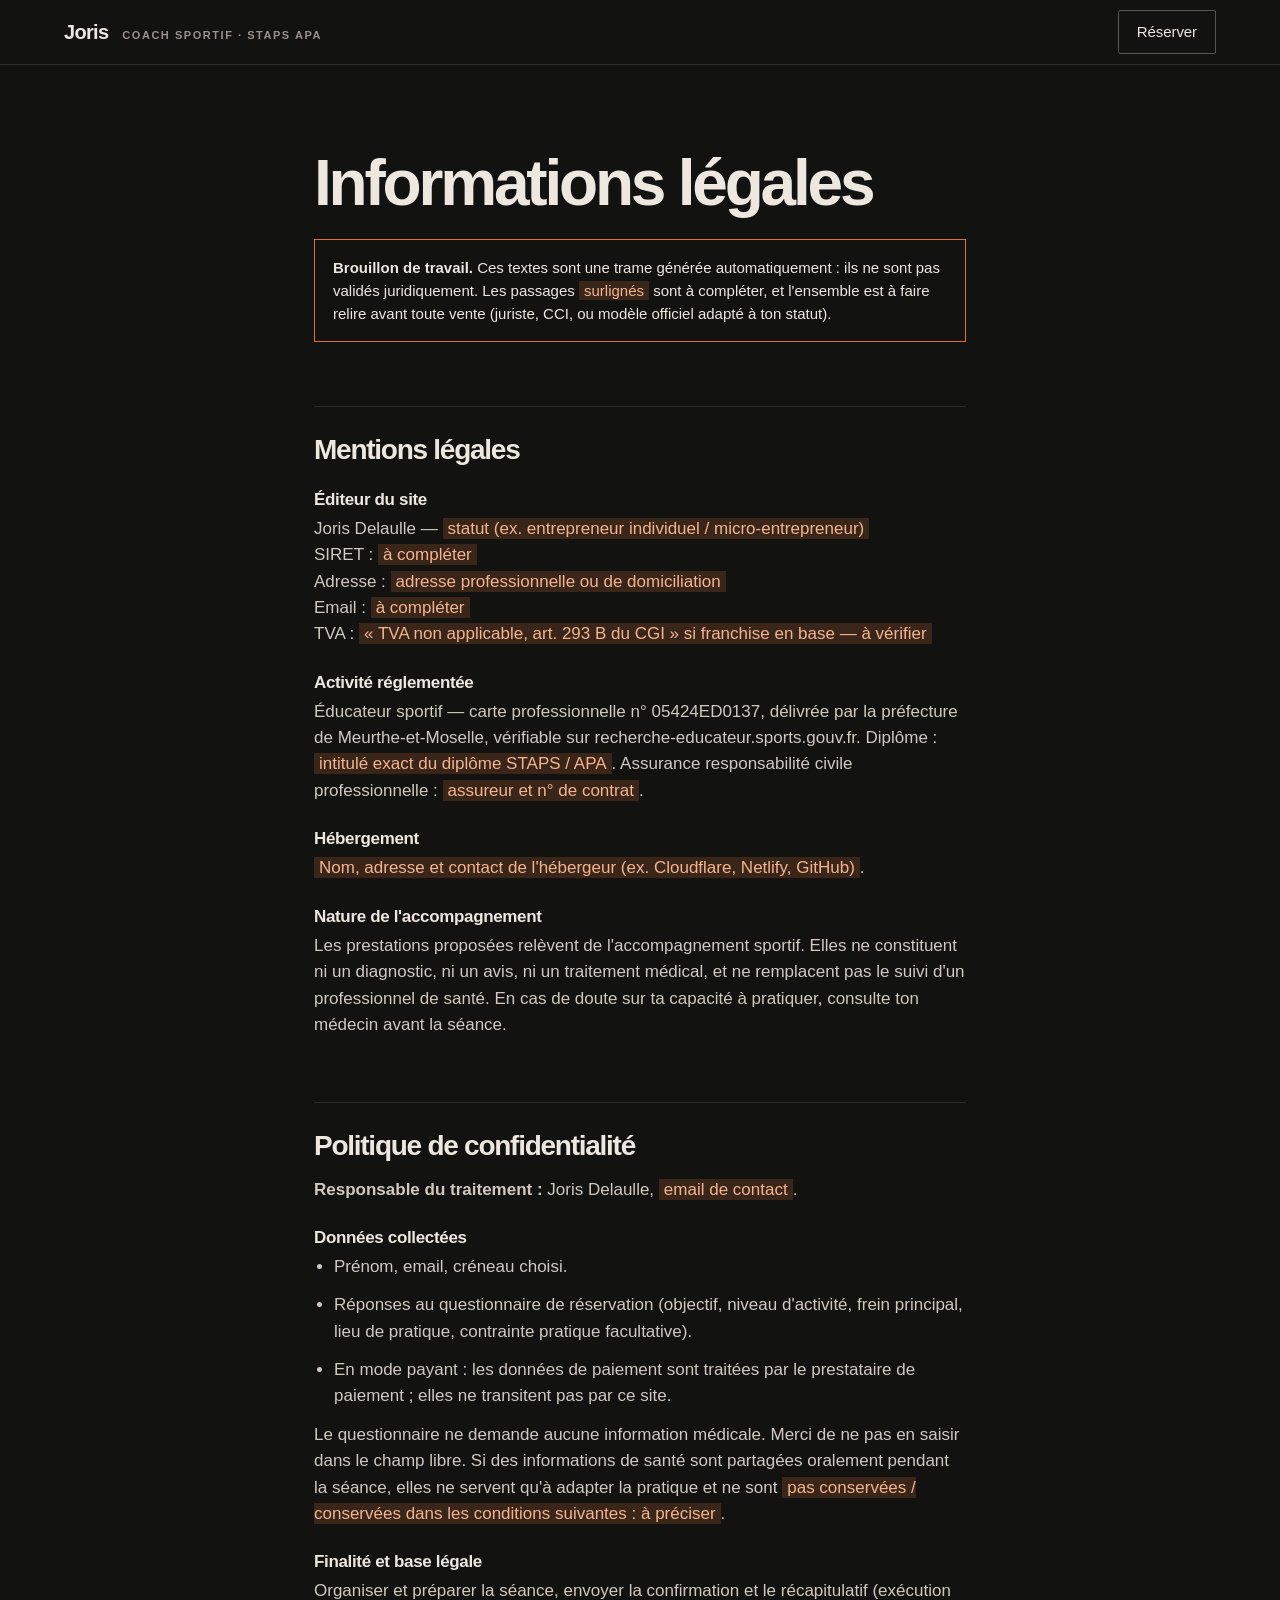
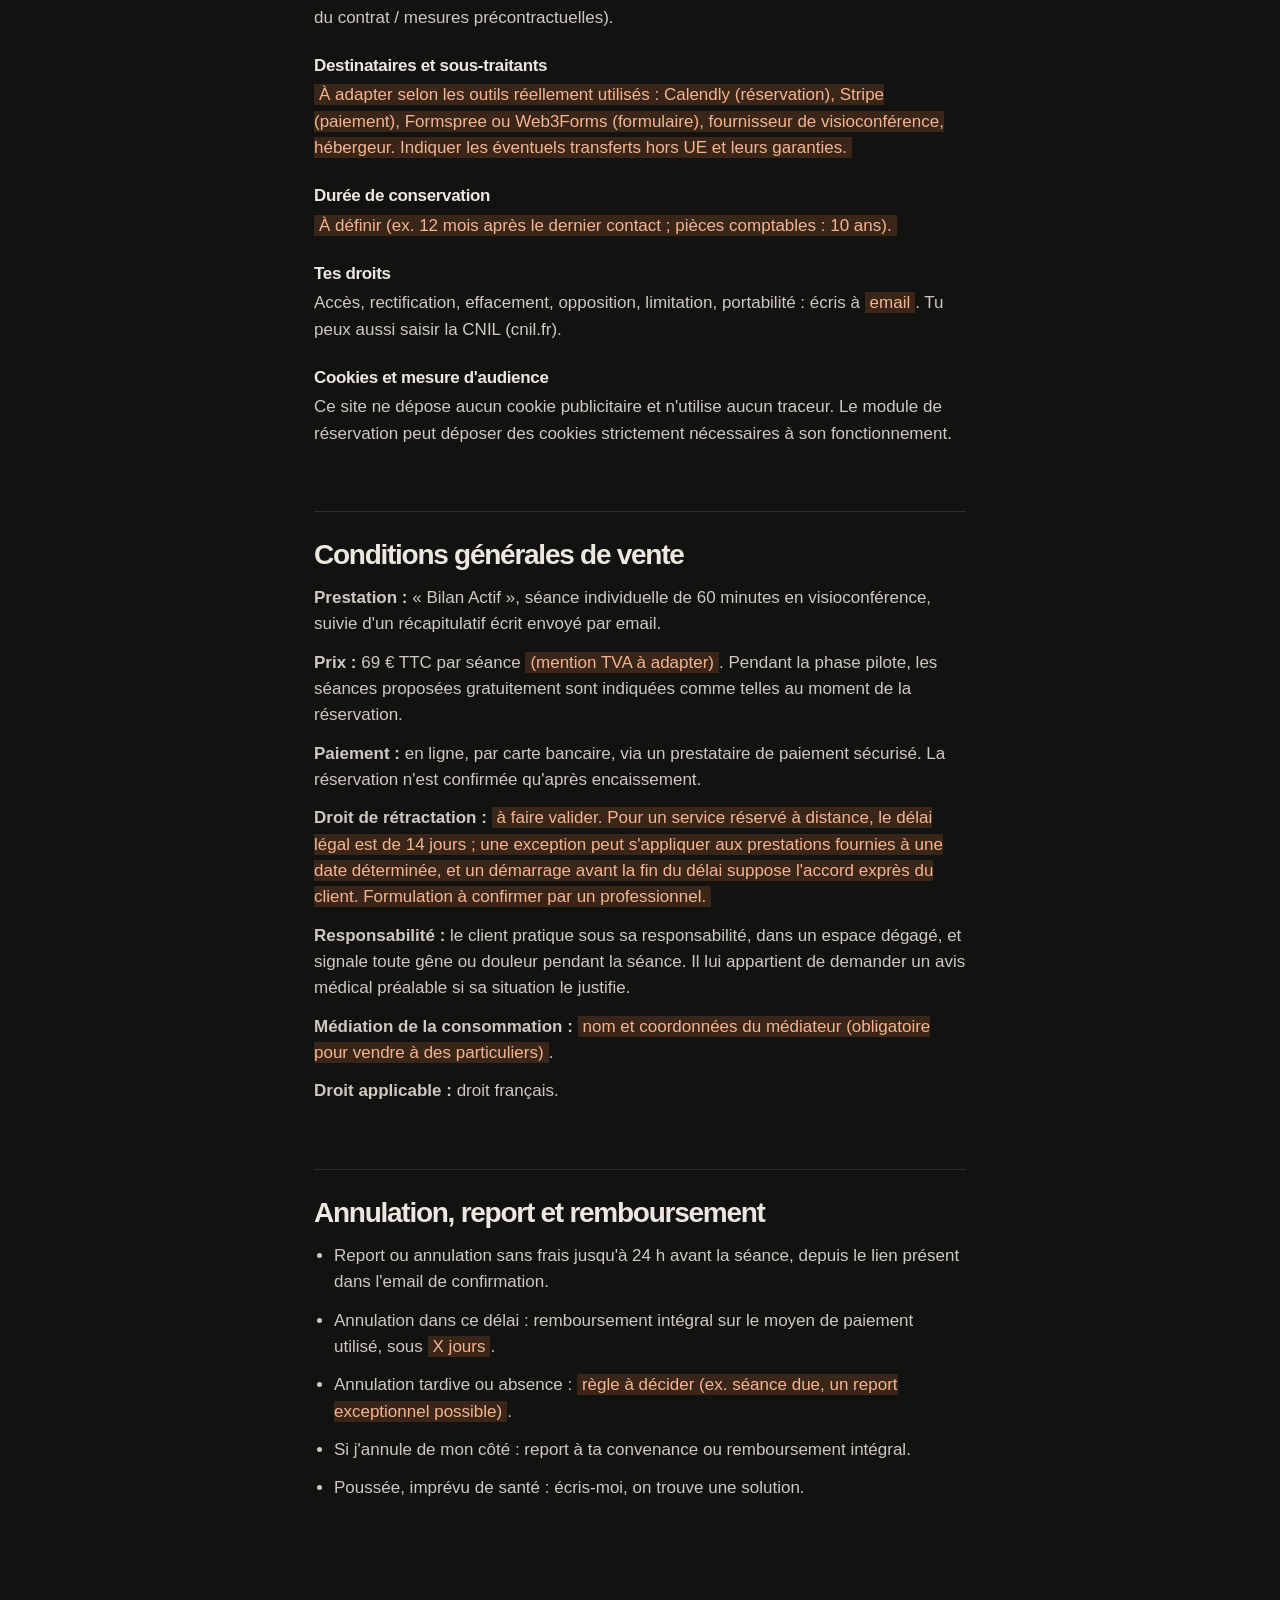
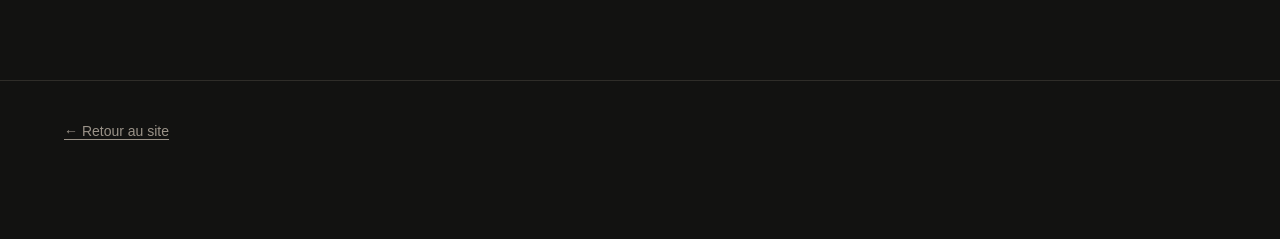
==== informations-legales.html @ 5e3b5b62 "Add files via upload" ====
<!doctype html>
<html lang="fr">
<head>
<meta charset="utf-8">
<meta name="viewport" content="width=device-width, initial-scale=1">
<title>Informations légales — Bilan Actif</title>
<meta name="robots" content="noindex">
<meta name="theme-color" content="#121211">
<link rel="icon" href="favicon.svg" type="image/svg+xml">
<link rel="stylesheet" href="styles.css">
<script src="config.js"></script>
</head>
<body>
<header class="top is-stuck">
  <div class="wrap top__in">
    <a class="brand" href="index.html"><span class="brand__name">Joris</span><span class="brand__role mono">Coach sportif · STAPS APA</span></a>
    <a class="btn btn--ghost btn--sm" href="index.html#reserver">Réserver</a>
  </div>
</header>

<main class="wrap legal">
  <h1>Informations légales</h1>
  <p class="draft"><strong>Brouillon de travail.</strong> Ces textes sont une trame générée automatiquement : ils ne sont pas validés juridiquement. Les passages <mark>surlignés</mark> sont à compléter, et l'ensemble est à faire relire avant toute vente (juriste, CCI, ou modèle officiel adapté à ton statut).</p>

  <h2 id="mentions">Mentions légales</h2>
  <h3>Éditeur du site</h3>
  <p>Joris Delaulle — <mark>statut (ex. entrepreneur individuel / micro-entrepreneur)</mark><br>
  SIRET : <mark>à compléter</mark><br>
  Adresse : <mark>adresse professionnelle ou de domiciliation</mark><br>
  Email : <mark>à compléter</mark><br>
  TVA : <mark>« TVA non applicable, art. 293 B du CGI » si franchise en base — à vérifier</mark></p>
  <h3>Activité réglementée</h3>
  <p>Éducateur sportif — carte professionnelle n° 05424ED0137, délivrée par la préfecture de Meurthe-et-Moselle, vérifiable sur recherche-educateur.sports.gouv.fr. Diplôme : <mark>intitulé exact du diplôme STAPS / APA</mark>. Assurance responsabilité civile professionnelle : <mark>assureur et n° de contrat</mark>.</p>
  <h3>Hébergement</h3>
  <p><mark>Nom, adresse et contact de l'hébergeur (ex. Cloudflare, Netlify, GitHub)</mark>.</p>
  <h3>Nature de l'accompagnement</h3>
  <p>Les prestations proposées relèvent de l'accompagnement sportif. Elles ne constituent ni un diagnostic, ni un avis, ni un traitement médical, et ne remplacent pas le suivi d'un professionnel de santé. En cas de doute sur ta capacité à pratiquer, consulte ton médecin avant la séance.</p>

  <h2 id="confidentialite">Politique de confidentialité</h2>
  <p><strong>Responsable du traitement :</strong> Joris Delaulle, <mark>email de contact</mark>.</p>
  <h3>Données collectées</h3>
  <ul>
    <li>Prénom, email, créneau choisi.</li>
    <li>Réponses au questionnaire de réservation (objectif, niveau d'activité, frein principal, lieu de pratique, contrainte pratique facultative).</li>
    <li>En mode payant : les données de paiement sont traitées par le prestataire de paiement ; elles ne transitent pas par ce site.</li>
  </ul>
  <p>Le questionnaire ne demande aucune information médicale. Merci de ne pas en saisir dans le champ libre. Si des informations de santé sont partagées oralement pendant la séance, elles ne servent qu'à adapter la pratique et ne sont <mark>pas conservées / conservées dans les conditions suivantes : à préciser</mark>.</p>
  <h3>Finalité et base légale</h3>
  <p>Organiser et préparer la séance, envoyer la confirmation et le récapitulatif (exécution du contrat / mesures précontractuelles).</p>
  <h3>Destinataires et sous-traitants</h3>
  <p><mark>À adapter selon les outils réellement utilisés : Calendly (réservation), Stripe (paiement), Formspree ou Web3Forms (formulaire), fournisseur de visioconférence, hébergeur. Indiquer les éventuels transferts hors UE et leurs garanties.</mark></p>
  <h3>Durée de conservation</h3>
  <p><mark>À définir (ex. 12 mois après le dernier contact ; pièces comptables : 10 ans).</mark></p>
  <h3>Tes droits</h3>
  <p>Accès, rectification, effacement, opposition, limitation, portabilité : écris à <mark>email</mark>. Tu peux aussi saisir la CNIL (cnil.fr).</p>
  <h3>Cookies et mesure d'audience</h3>
  <p>Ce site ne dépose aucun cookie publicitaire et n'utilise aucun traceur. Le module de réservation peut déposer des cookies strictement nécessaires à son fonctionnement.</p>

  <h2 id="cgv">Conditions générales de vente</h2>
  <p><strong>Prestation :</strong> « Bilan Actif », séance individuelle de 60 minutes en visioconférence, suivie d'un récapitulatif écrit envoyé par email.</p>
  <p><strong>Prix :</strong> <span data-prix>69</span> € TTC par séance <mark>(mention TVA à adapter)</mark>. Pendant la phase pilote, les séances proposées gratuitement sont indiquées comme telles au moment de la réservation.</p>
  <p><strong>Paiement :</strong> en ligne, par carte bancaire, via un prestataire de paiement sécurisé. La réservation n'est confirmée qu'après encaissement.</p>
  <p><strong>Droit de rétractation :</strong> <mark>à faire valider. Pour un service réservé à distance, le délai légal est de 14 jours ; une exception peut s'appliquer aux prestations fournies à une date déterminée, et un démarrage avant la fin du délai suppose l'accord exprès du client. Formulation à confirmer par un professionnel.</mark></p>
  <p><strong>Responsabilité :</strong> le client pratique sous sa responsabilité, dans un espace dégagé, et signale toute gêne ou douleur pendant la séance. Il lui appartient de demander un avis médical préalable si sa situation le justifie.</p>
  <p><strong>Médiation de la consommation :</strong> <mark>nom et coordonnées du médiateur (obligatoire pour vendre à des particuliers)</mark>.</p>
  <p><strong>Droit applicable :</strong> droit français.</p>

  <h2 id="annulation">Annulation, report et remboursement</h2>
  <ul>
    <li>Report ou annulation sans frais jusqu'à <span data-annul>24</span> h avant la séance, depuis le lien présent dans l'email de confirmation.</li>
    <li>Annulation dans ce délai : remboursement intégral sur le moyen de paiement utilisé, sous <mark>X jours</mark>.</li>
    <li>Annulation tardive ou absence : <mark>règle à décider (ex. séance due, un report exceptionnel possible)</mark>.</li>
    <li>Si j'annule de mon côté : report à ta convenance ou remboursement intégral.</li>
    <li>Poussée, imprévu de santé : écris-moi, on trouve une solution.</li>
  </ul>
</main>

<footer class="foot"><div class="wrap"><a href="index.html">← Retour au site</a></div></footer>
<script>
document.querySelectorAll("[data-prix]").forEach(function(e){e.textContent=SITE.prix});
document.querySelectorAll("[data-annul]").forEach(function(e){e.textContent=SITE.annulationHeures});
</script>
</body>
</html>
---- styles.css ----
/* ==================================================================
   Bilan Actif — « la planche annotée »
   Charbon · blanc cassé · un seul orange · photos traitées en figures
   ================================================================== */

@font-face {
  font-family: "Montserrat"; font-style: normal; font-weight: 100 900; font-display: swap;
  src: url("fonts/montserrat-latin-wght-normal.woff2") format("woff2");
}

:root {
  --bg: #121211;
  --bg-2: #1A1917;
  --bone: #EDE8DF;
  --mute: #9A9288;
  --line: #2F2D29;
  --orange: #E0703A;

  /* objets « papier » (fiche récapitulative, panneau de réservation) */
  --paper: #EDE8DF;
  --ink: #161514;
  --ink-mute: #655D53;
  --paper-line: #D3CCC0;

  --sans: "Helvetica Neue", Helvetica, Arial, sans-serif;
  --display: "Montserrat", "Helvetica Neue", Helvetica, Arial, sans-serif;
  --mono-f: var(--display);
  --gutter: clamp(20px, 5vw, 64px);
  --sec: clamp(88px, 13vw, 184px);
  --ease: cubic-bezier(.2, .7, .2, 1);
  --out: cubic-bezier(.16, 1, .3, 1);
}

*, *::before, *::after { box-sizing: border-box; }
html { -webkit-text-size-adjust: 100%; scroll-behavior: smooth; scroll-padding-top: 72px; background: var(--bg); }
body {
  margin: 0; background: var(--bg); color: var(--bone);
  font: 400 1.0625rem/1.55 var(--sans);
  -webkit-font-smoothing: antialiased; text-rendering: optimizeLegibility; overflow-x: hidden;
}
h1, h2, h3, p, ul, ol, dl, dd, figure, fieldset { margin: 0; padding: 0; }
ul, ol { list-style: none; }
fieldset { border: 0; min-width: 0; }
a { color: inherit; text-underline-offset: 3px; text-decoration-thickness: 1px; }
img { display: block; max-width: 100%; }
button, input, textarea { font: inherit; color: inherit; }
:focus-visible { outline: 2px solid var(--orange); outline-offset: 3px; }
::selection { background: var(--orange); color: var(--bg); }
[hidden] { display: none !important; }

.wrap { width: 100%; max-width: 1320px; margin-inline: auto; padding-inline: var(--gutter); }
.vh { position: absolute; width: 1px; height: 1px; overflow: hidden; clip-path: inset(50%); white-space: nowrap; }
.skip { position: absolute; left: -999px; top: 8px; background: var(--bone); color: var(--bg); padding: 10px 16px; z-index: 30; }
.skip:focus { left: 8px; }

html[data-mode="pilote"] [data-mode="commercial"],
html[data-mode="commercial"] [data-mode="pilote"] { display: none !important; }

/* ---------- Typographie ---------- */
h1, h2, h3, .brand__name, .aside, .recap__title, .step legend, .step__h, .foot__brand, .obs__t, .matrix__row--us .matrix__name { font-family: var(--display); }
h1 {
  font-size: clamp(2.3rem, 10vw, 6.75rem); line-height: .98; letter-spacing: -.05em; font-weight: 700;
}
h1 .ln { display: block; overflow: hidden; padding-bottom: .12em; margin-bottom: -.12em; }
h1 .ln > span { display: block; }
h2 {
  font-size: clamp(1.85rem, 4.7vw, 3.5rem); line-height: 1.04; letter-spacing: -.045em; font-weight: 700; text-wrap: balance;
}
h3 { font-size: 1.0625rem; line-height: 1.25; font-weight: 600; letter-spacing: -.02em; }
.soft { color: var(--mute); }
.mono { font-family: var(--display); font-size: .6875rem; line-height: 1.5; letter-spacing: .14em; text-transform: uppercase; font-weight: 600; }
.mono i { font-style: normal; color: var(--orange); margin-inline: .35em; }
.tag { color: var(--mute); display: flex; align-items: center; gap: 10px; }
.tag::before { content: ""; width: 18px; height: 1px; background: var(--orange); }
.lede { font-size: clamp(1.125rem, 1.7vw, 1.3125rem); line-height: 1.42; color: #cfc9bf; max-width: 31ch; }
.note { font-size: .9375rem; color: var(--mute); max-width: 52ch; }

/* ---------- Boutons ---------- */
.btn {
  display: inline-flex; align-items: center; justify-content: center; gap: .7em;
  min-height: 56px; padding: 0 26px;
  background: var(--orange); color: #14110e; border: 1px solid var(--orange); border-radius: 2px;
  font-size: 1rem; font-weight: 600; letter-spacing: -.005em; text-decoration: none; cursor: pointer;
  transition: background-color .25s var(--ease), color .25s var(--ease), border-color .25s var(--ease), transform .2s var(--ease);
}
.btn .arrow { transition: transform .35s var(--out); }
.btn:hover { background: #ec7f49; border-color: #ec7f49; }
.btn:hover .arrow { transform: translateX(5px); }
.btn:active { transform: scale(.985); }
.btn--ghost { background: transparent; color: var(--bone); border-color: #5a554e; font-weight: 500; }
.btn--ghost:hover { background: var(--bone); color: var(--bg); border-color: var(--bone); }
.btn--sm { min-height: 44px; padding: 0 18px; font-size: .9375rem; }
.btn--full { width: 100%; }
.btn[disabled] { opacity: .55; cursor: default; }

/* ---------- En-tête ---------- */
.top { position: fixed; inset: 0 0 auto 0; z-index: 20; border-bottom: 1px solid transparent; transition: background-color .3s, border-color .3s; }
.top.is-stuck { background: var(--bg); border-bottom-color: var(--line); }
.top__in { display: flex; align-items: center; justify-content: space-between; height: 64px; }
.brand { display: flex; align-items: baseline; gap: 14px; text-decoration: none; }
.brand__name { font-size: 1.25rem; font-weight: 700; letter-spacing: -.035em; }
.brand__role { color: var(--mute); display: none; }

/* ---------- Photos : dévoilement par masque ---------- */
.shot { position: relative; overflow: hidden; background: var(--bg-2); }
.shot img { position: absolute; inset: 0; width: 100%; height: 100%; object-fit: cover; }
@media (prefers-reduced-motion: no-preference) {
  .js .shot { clip-path: inset(0 0 100% 0); transition: clip-path 1.2s var(--out); }
  .js .shot img { transform: scale(1.08); transition: transform 1.6s var(--out); }
  .js .shot.is-in { clip-path: inset(0); }
  .js .shot.is-in img { transform: none; }
  .js .rise { opacity: 0; transform: translateY(16px); transition: opacity .8s var(--out), transform .8s var(--out); }
  .js .rise.is-in { opacity: 1; transform: none; }
}

/* ---------- Hero ---------- */
@media (prefers-reduced-motion: no-preference) {
  .js h1 .ln > span { transform: translateY(110%); transition: transform 1.1s var(--out); }
  .js .hero.is-ready h1 .ln > span { transform: none; }
  .js h1 .ln:nth-child(2) > span { transition-delay: .09s; }
  .js h1 .ln:nth-child(3) > span { transition-delay: .18s; }
  .js .hero__kicker, .js .hero .lede, .js .hero__cta, .js .specs { opacity: 0; transform: translateY(12px); transition: opacity .8s var(--out) .45s, transform .8s var(--out) .45s; }
  .js .hero.is-ready .hero__kicker, .js .hero.is-ready .lede, .js .hero.is-ready .hero__cta, .js .hero.is-ready .specs { opacity: 1; transform: none; }
  .js .hero.is-ready .hero__cta { transition-delay: .58s; }
  .js .hero.is-ready .specs { transition-delay: .7s; }
}
.hero { position: relative; }
.hero__photo { aspect-ratio: 4 / 5; max-height: 74svh; width: 100%; }
.hero__photo img { object-position: 78% 40%; }
.hero__photo::after { content: ""; position: absolute; inset: 0; background: linear-gradient(to top, var(--bg) 0%, rgba(18,18,17,.55) 22%, transparent 48%); }
.hero__in { position: relative; z-index: 1; display: grid; gap: 22px; margin-top: -5.4rem; padding-bottom: clamp(48px, 8vw, 72px); }
.hero.no-photo .hero__in { margin-top: 0; padding-top: 120px; }
.hero__kicker { color: var(--bone); }
.hero__cta { display: flex; flex-wrap: wrap; align-items: center; gap: 14px 22px; margin-top: 6px; }
.price { font-size: .9375rem; color: var(--mute); }
.price strong { color: var(--bone); font-weight: 600; }
.specs { display: flex; flex-wrap: wrap; gap: 6px 0; margin-top: 18px; padding-top: 16px; border-top: 1px solid var(--line); color: var(--mute); }
.specs li + li::before { content: "/"; color: var(--orange); margin-inline: .8em; }

/* ---------- Sections ---------- */
.sec { padding-block: var(--sec); border-top: 1px solid var(--line); display: grid; gap: clamp(32px, 5vw, 64px); }
.sec > *, .book > * { min-width: 0; }
.intro { font-size: clamp(1.0625rem, 1.6vw, 1.25rem); color: #cfc9bf; max-width: 44ch; }

/* Constat : quatre situations cliquables */
.obs { border-top: 1px solid var(--bone); }
.obs__row {
  display: grid; gap: 6px; width: 100%; text-align: left; padding: 22px 0; cursor: pointer;
  background: none; border: 0; border-bottom: 1px solid var(--line); position: relative;
  transition: padding .45s var(--out), color .25s; -webkit-tap-highlight-color: transparent;
}
.obs__row::before { content: ""; position: absolute; left: 0; bottom: -1px; height: 1px; width: 100%; background: var(--orange); transform: scaleX(0); transform-origin: left; transition: transform .6s var(--out); }
.obs__t { font-weight: 600; letter-spacing: -.03em; font-size: 1.1875rem; }
.obs__d { color: var(--mute); }
.obs__go { font: 600 .6875rem/1.5 var(--display); letter-spacing: .14em; text-transform: uppercase; color: var(--orange); margin-top: 4px; }
.obs__go i { font-style: normal; display: inline-block; transition: transform .35s var(--out); }
.obs__row:hover::before, .obs__row:focus-visible::before, .obs__row.is-picked::before { transform: scaleX(1); }
.obs__row:hover .obs__go i { transform: translateX(5px); }
.aside { font-size: clamp(1.25rem, 2.6vw, 1.75rem); line-height: 1.18; letter-spacing: -.04em; font-weight: 600; max-width: 24ch; }

/* Liens vers la réservation, en fin de section */
.go { display: inline-flex; align-items: center; gap: .7em; justify-self: start; padding: 10px 0; font-family: var(--display); font-weight: 600; font-size: .9375rem; letter-spacing: -.01em; text-decoration: none; color: var(--bone); background: linear-gradient(var(--orange), var(--orange)) left bottom / 100% 1px no-repeat; transition: color .25s, background-size .45s var(--out); }
.go .arrow { color: var(--orange); transition: transform .35s var(--out); }
.go:hover { color: var(--orange); background-size: 0 1px; background-position: right bottom; }
.go:hover .arrow { transform: translateX(6px); }

/* Méthode : figure annotée + matrice */
.methode__text { display: grid; gap: 24px; }
.fig { aspect-ratio: 2 / 3; }

.matrix { border-top: 1px solid var(--bone); align-self: start; }
.matrix__row { display: grid; grid-template-columns: repeat(4, 1fr); gap: 14px 8px; padding: 20px 0 22px; border-bottom: 1px solid var(--line); }
.matrix__head { display: none; }
.matrix__name { grid-column: 1 / -1; font-size: 1.0625rem; color: var(--mute); }
.matrix__row > [role="cell"] { display: grid; gap: 8px; justify-items: start; }
.matrix__row > [role="cell"]::after { content: attr(data-col); font: 600 .625rem/1.4 var(--display); letter-spacing: .08em; text-transform: uppercase; color: var(--mute); }
.dot { display: block; width: 14px; height: 14px; border-radius: 50%; border: 1px solid #5a554e; }
.dot.on { background: var(--bone); border-color: var(--bone); }
@media (prefers-reduced-motion: no-preference) {
  .js .matrix .dot.on { transform: scale(0); transition: transform .5s var(--out); }
  .js .matrix.is-in .dot.on { transform: none; }
  .js .matrix.is-in .matrix__row:nth-child(2) .dot.on { transition-delay: .25s; }
  .js .matrix.is-in .matrix__row:nth-child(3) .dot.on { transition-delay: .45s; }
  .js .matrix.is-in .matrix__row:nth-child(4) [role="cell"]:nth-child(2) .dot { transition-delay: .7s; }
  .js .matrix.is-in .matrix__row:nth-child(4) [role="cell"]:nth-child(3) .dot { transition-delay: .82s; }
  .js .matrix.is-in .matrix__row:nth-child(4) [role="cell"]:nth-child(4) .dot { transition-delay: .94s; }
  .js .matrix.is-in .matrix__row:nth-child(4) [role="cell"]:nth-child(5) .dot { transition-delay: 1.06s; }
}
.matrix__row--us { border-bottom-color: var(--bone); }
.matrix__row--us .matrix__name { color: var(--bone); font-weight: 600; font-size: 1.375rem; letter-spacing: -.03em; }
.matrix__row--us .dot.on { background: var(--orange); border-color: var(--orange); }

/* Déroulé : frise des 60 minutes */
.deroule__head, .faq__head, .qui__head { display: grid; gap: 24px; align-content: start; }
.tl { position: relative; --p: 0; }
.tl::before, .tl::after { content: ""; position: absolute; left: 0; top: 0; width: 1px; height: 100%; background: var(--line); }
.tl::after { background: var(--orange); transform-origin: top; transform: scaleY(var(--p)); width: 2px; left: -.5px; }
.tl li { position: relative; padding: 4px 0 36px 26px; min-height: calc(var(--m) * 9px); display: grid; gap: 8px; align-content: start; }
.tl li::before { content: ""; position: absolute; left: -4px; top: 9px; width: 9px; height: 9px; border-radius: 50%; background: var(--bg); border: 1px solid var(--mute); transition: background-color .3s, border-color .3s; }
.tl li.is-past::before { background: var(--orange); border-color: var(--orange); }
.tl__t { color: var(--mute); }
.tl h3 { font-size: clamp(1.5rem, 3vw, 2.25rem); line-height: 1.05; letter-spacing: -.045em; font-weight: 700; margin-bottom: 4px; }
.deroule__end { display: grid; gap: 20px; }
.tl__d { color: var(--mute); max-width: 44ch; }
.tl__g { max-width: 40ch; }

/* Ce que tu reçois */
.livrable__text { display: grid; gap: clamp(28px, 4vw, 44px); align-content: start; }
.plain { border-top: 1px solid var(--line); }
.plain li { padding: 20px 0; border-bottom: 1px solid var(--line); display: grid; gap: 6px; }
.plain p { color: var(--mute); }
.recap { background: var(--paper); color: var(--ink); padding: clamp(24px, 4vw, 44px); align-self: start; }
.recap__tag { color: #a8501f; }
.recap__title { font-size: clamp(1.75rem, 3vw, 2.25rem); letter-spacing: -.04em; font-weight: 600; margin: 8px 0 26px; line-height: 1; }
.recap dl > div { padding: 16px 0; border-top: 1px solid var(--paper-line); display: grid; gap: 12px; }
.recap dt { color: var(--ink-mute); }
.recap dd { display: grid; gap: 9px; }
.recap dd i { display: block; height: 6px; background: #d8d1c5; }

/* Qui je suis */
.qui__photo { aspect-ratio: 4 / 5; }
.qui__text { display: grid; gap: 18px; }
.qui__text p { color: #cfc9bf; max-width: 54ch; }
.qui__text .big { font-size: clamp(1.3125rem, 2.3vw, 1.75rem); line-height: 1.25; letter-spacing: -.015em; color: var(--bone); max-width: 30ch; }
.facts { margin-top: 18px; border-top: 1px solid var(--line); }
.facts > div { display: grid; grid-template-columns: 104px 1fr; gap: 12px; padding: 14px 0; border-bottom: 1px solid var(--line); font-size: .9375rem; }
.facts dt { color: var(--mute); padding-top: 4px; }
.facts a { color: var(--mute); margin-left: 8px; font-size: .8125rem; }
.facts a:hover { color: var(--orange); }

/* ---------- Bandeau lié au défilement ---------- */
.ticker { display: block; overflow: hidden; border-top: 1px solid var(--line); padding-block: clamp(22px, 4vw, 44px); text-decoration: none; white-space: nowrap; }
.ticker__in { display: inline-block; font: 700 clamp(2.4rem, 8vw, 6.5rem)/1 var(--display); letter-spacing: -.05em; color: transparent; -webkit-text-stroke: 1px #6b655c; will-change: transform; transition: color .4s; }
.ticker__in i { font-style: normal; color: var(--orange); -webkit-text-stroke: 0; margin-inline: .25em; }
.ticker:hover .ticker__in { color: var(--bone); }

/* ---------- Barre de réservation (mobile) ---------- */
.dock { position: fixed; z-index: 15; left: 12px; right: 12px; bottom: calc(12px + env(safe-area-inset-bottom)); display: flex; align-items: center; justify-content: space-between; gap: 12px; min-height: 54px; padding: 0 18px; background: var(--orange); color: #14110e; font-family: var(--display); font-weight: 700; font-size: .9375rem; letter-spacing: -.02em; text-decoration: none; border-radius: 2px; transform: translateY(160%); transition: transform .5s var(--out); }
.dock.is-on { transform: none; }
.dock__p { font-size: .6875rem; letter-spacing: .14em; text-transform: uppercase; border-left: 1px solid rgba(20,17,14,.35); padding-left: 12px; }

/* ---------- Réservation ---------- */
.book-sec { background: var(--bg-2); padding-block: var(--sec); border-top: 1px solid var(--line); }
.book { display: grid; gap: 36px; }
.book__intro { display: grid; gap: 20px; align-content: start; }
.book__intro p:not(.tag) { color: #cfc9bf; max-width: 40ch; }
.book__intro strong { color: var(--bone); font-weight: 600; }
.ticks { display: grid; gap: 10px; margin-top: 4px; font-size: .9375rem; color: #cfc9bf; }
.ticks li { padding-left: 22px; position: relative; }
.ticks li::before { content: ""; position: absolute; left: 0; top: .68em; width: 10px; height: 1px; background: var(--orange); }

.panel { background: var(--paper); color: var(--ink); padding: clamp(20px, 4vw, 44px); min-height: 440px; scroll-margin-top: 80px; }
.panel :focus-visible { outline-color: var(--ink); }
.panel__bar { display: grid; grid-template-columns: 1fr auto; align-items: center; gap: 12px; margin-bottom: 24px; min-height: 28px; }
.panel__count { color: var(--ink-mute); grid-column: 2; grid-row: 1; }
.back { grid-column: 1; grid-row: 1; justify-self: start; background: none; border: 0; padding: 6px 8px 6px 0; font-size: .875rem; color: var(--ink-mute); cursor: pointer; min-height: 28px; }
.back:hover { color: var(--ink); }
.progress { grid-column: 1 / -1; height: 2px; background: var(--paper-line); }
.progress i { display: block; height: 100%; width: 14%; background: var(--orange); transition: width .5s var(--out); }

.step { display: none; }
.step.is-on { display: block; animation: stepIn .45s var(--out) both; }
@keyframes stepIn { from { opacity: 0; transform: translateY(10px); } }
.step legend, .step__h { font-size: clamp(1.625rem, 3.4vw, 2.125rem); line-height: 1.05; letter-spacing: -.04em; font-weight: 600; margin-bottom: 20px; outline: none; }
.step__sub { color: var(--ink-mute); font-size: .9375rem; margin: -8px 0 20px; }

.opt { display: flex; align-items: center; justify-content: space-between; gap: 16px; min-height: 60px; padding: 14px 2px; border-bottom: 1px solid var(--paper-line); cursor: pointer; position: relative; font-size: 1.0625rem; transition: padding-left .3s var(--out); -webkit-tap-highlight-color: transparent; }
.opt:first-of-type { border-top: 1px solid var(--ink); }
.opt input { position: absolute; opacity: 0; pointer-events: none; }
.opt i { flex: none; width: 18px; height: 18px; border-radius: 50%; border: 1px solid #8b8378; transition: background-color .2s, border-color .2s, box-shadow .2s; }
.opt:hover { padding-left: 10px; }
.opt input:checked ~ i { background: var(--orange); border-color: var(--orange); box-shadow: inset 0 0 0 4px var(--paper); }
.opt:has(input:checked) { padding-left: 10px; }
.opt:has(input:focus-visible) { outline: 2px solid var(--ink); outline-offset: 2px; }

.field { display: grid; gap: 8px; margin-bottom: 18px; }
.field__hint { font-size: .9375rem; color: var(--ink-mute); }
.field__label { font: 600 .6875rem/1.5 var(--display); letter-spacing: .14em; text-transform: uppercase; color: var(--ink-mute); }
.field input, .field textarea {
  width: 100%; background: transparent; border: 0; border-bottom: 1px solid #8b8378; border-radius: 0;
  padding: 10px 0; font-size: 1.0625rem; resize: vertical; min-height: 48px; color: var(--ink);
}
.field input:focus, .field textarea:focus { outline: none; border-bottom-color: var(--ink); box-shadow: 0 1px 0 var(--ink); }
.field ::placeholder { color: #9a9186; }

.medical { background: #e2dcd1; padding: 18px; margin: 6px 0 20px; font-size: .9375rem; }
.medical__t { font-weight: 600; margin-bottom: 8px; }
.medical ul { display: grid; gap: 4px; color: var(--ink-mute); margin-bottom: 14px; }
.medical li { padding-left: 14px; position: relative; }
.medical li::before { content: "–"; position: absolute; left: 0; }
.check { display: grid; grid-template-columns: 24px 1fr; gap: 12px; align-items: start; cursor: pointer; padding-top: 14px; border-top: 1px solid #cdc5b8; }
.check input { width: 22px; height: 22px; margin: 1px 0 0; accent-color: var(--ink); }
.err { color: #a3330f; font-size: .875rem; margin: 8px 0 12px; }

.chips { display: grid; grid-template-columns: 1fr 1fr; gap: 8px; margin-bottom: 24px; }
.chip { position: relative; cursor: pointer; }
.chip input { position: absolute; opacity: 0; pointer-events: none; }
.chip span { display: flex; align-items: center; justify-content: center; min-height: 48px; padding: 0 10px; border: 1px solid #8b8378; border-radius: 2px; font-size: .9375rem; text-align: center; transition: background-color .2s, color .2s, border-color .2s; }
.chip input:checked + span { background: var(--ink); color: var(--paper); border-color: var(--ink); }
.chip input:focus-visible + span { outline: 2px solid var(--ink); outline-offset: 2px; }
.fine { font-size: .8125rem; color: var(--ink-mute); margin-top: 12px; }

.cal { height: 700px; min-width: 320px; margin-inline: calc(clamp(20px, 4vw, 44px) * -1 + 8px); }
.cal__load { color: var(--ink-mute); font-size: .9375rem; padding: 24px 12px; }

.done__mark { width: 44px; height: 44px; border-radius: 50%; background: var(--orange); color: #14110e; display: grid; place-items: center; font-size: 1.125rem; margin-bottom: 18px; }
.prep { border-top: 1px solid var(--paper-line); padding-top: 18px; margin-top: 8px; font-size: .9375rem; }
.prep__t { font: 600 .6875rem/1.5 var(--display); letter-spacing: .14em; text-transform: uppercase; color: var(--ink-mute); margin-bottom: 10px; }
.prep ul { display: grid; gap: 6px; }
.prep li { padding-left: 22px; position: relative; }
.prep li::before { content: ""; position: absolute; left: 0; top: .7em; width: 10px; height: 1px; background: var(--orange); }

/* ---------- FAQ ---------- */
.faq { border-top: 1px solid var(--bone); }
.faq details { border-bottom: 1px solid var(--line); }
.faq summary { list-style: none; cursor: pointer; display: flex; justify-content: space-between; align-items: center; gap: 20px; padding: 20px 0; font-size: clamp(1.125rem, 1.8vw, 1.375rem); letter-spacing: -.025em; font-weight: 500; min-height: 68px; transition: color .2s; }
.faq summary:hover { color: var(--orange); }
.faq summary::-webkit-details-marker { display: none; }
.faq summary::after { content: ""; flex: none; width: 13px; height: 13px; background: linear-gradient(currentColor, currentColor) center / 100% 1px no-repeat, linear-gradient(currentColor, currentColor) center / 1px 100% no-repeat; transition: transform .35s var(--out); }
.faq details[open] summary::after { transform: rotate(45deg); }
.faq details p { color: var(--mute); padding: 0 32px 26px 0; max-width: 60ch; }
@supports (interpolate-size: allow-keywords) {
  .faq { interpolate-size: allow-keywords; }
  .faq details::details-content { height: 0; overflow: hidden; transition: height .45s var(--out), content-visibility .45s allow-discrete; }
  .faq details[open]::details-content { height: auto; }
}

/* ---------- Dernier appel ---------- */
.final { padding-block: var(--sec); border-top: 1px solid var(--line); display: grid; gap: 36px; }
.final h2 { font-size: clamp(2.3rem, 9vw, 6.25rem); line-height: .98; letter-spacing: -.05em; max-width: 11ch; text-wrap: balance; }
.final__cta { display: grid; gap: 18px; justify-items: start; }
.final__cta .mono { color: var(--mute); }

/* ---------- Pied de page ---------- */
.foot { border-top: 1px solid var(--line); padding-block: 40px calc(96px + env(safe-area-inset-bottom)); font-size: .875rem; color: var(--mute); }
.foot__in { display: grid; gap: 22px; }
.foot__brand { color: var(--bone); font-weight: 700; font-size: 1.125rem; letter-spacing: -.03em; display: flex; flex-wrap: wrap; align-items: baseline; gap: 6px 14px; }
.foot__brand span { color: var(--mute); letter-spacing: .08em; }
.foot nav { display: flex; flex-wrap: wrap; gap: 6px 22px; }
.foot nav a { padding: 6px 0; text-decoration: none; }
.foot a:hover { color: var(--bone); }
.foot__note { max-width: 62ch; font-size: .8125rem; }

@media (prefers-reduced-motion: reduce) {
  html { scroll-behavior: auto; }
  *, *::before, *::after { animation: none !important; transition: none !important; }
}

/* ==================================================================
   Tablette et bureau
   ================================================================== */
@media (min-width: 640px) {
  .brand__role { display: inline; }
  .chips { grid-template-columns: repeat(4, 1fr); }
}

@media (min-width: 960px) {
  .sec { grid-template-columns: repeat(12, 1fr); column-gap: 32px; }

  /* Hero : la photo à fond perdu à droite, le titre passe dessus */
  .hero { min-height: 100svh; display: grid; align-items: end; }
  .hero__photo { position: absolute; inset: 0 0 0 auto; width: 54%; max-height: none; aspect-ratio: auto; height: 100%; }
  .hero__photo img { object-position: 72% 40%; }
  .hero__photo::after { background: linear-gradient(to right, var(--bg) 0%, rgba(18,18,17,.5) 30%, transparent 62%), linear-gradient(to top, var(--bg) 0%, transparent 26%); }
  .hero__in { margin-top: 0; padding-top: 120px; padding-bottom: 40px; gap: 28px; }
  .hero.no-photo .hero__in { padding-top: 120px; }
  .hero h1 { margin-bottom: 8px; }
  .specs { margin-top: 28px; }

  .constat h2 { grid-column: 1 / span 9; }
  .constat .tag { grid-column: 1 / -1; }
  .constat .obs { grid-column: 5 / -1; }
  .obs__row { grid-template-columns: 1fr 1.5fr auto; align-items: baseline; column-gap: 28px; padding: 26px 0; }
  .obs__row:hover, .obs__row.is-picked { padding-left: 16px; }
  .obs__go { margin: 0; opacity: 0; transition: opacity .3s; }
  .obs__row:hover .obs__go, .obs__row:focus-visible .obs__go, .obs__row.is-picked .obs__go { opacity: 1; }
  .constat .aside { grid-column: 5 / -1; }

  .methode { row-gap: 72px; }
  .methode__text { grid-column: 6 / -1; grid-row: 1; align-content: start; }
  .methode .fig { grid-column: 1 / span 4; grid-row: 1 / span 2; }
  .methode .matrix { grid-column: 6 / -1; grid-row: 2; }
  .methode__go { grid-column: 6 / -1; grid-row: 3; }
  .dock { display: none; }
  .methode:has(.fig[hidden]) .methode__text { grid-column: 1 / span 8; }
  .methode:has(.fig[hidden]) .matrix { grid-column: 4 / -1; }
  .matrix__row { grid-template-columns: 1.7fr repeat(4, 1fr); align-items: center; padding: 22px 0; }
  .matrix__head { display: grid; padding: 12px 0; color: var(--mute); }
  .matrix__name { grid-column: auto; }
  .matrix__row > [role="cell"]::after { content: none; }

  .deroule__head { grid-column: 1 / span 4; position: sticky; top: 104px; align-self: start; }
  .tl { grid-column: 6 / -1; }
  .deroule__end { grid-column: 6 / -1; }
  .tl li { grid-template-columns: 132px 1fr; column-gap: 24px; padding: 2px 0 40px 36px; min-height: calc(var(--m) * 11px); }
  .tl__t { grid-row: 1 / span 3; padding-top: 12px; }
  .tl h3, .tl__d, .tl__g { grid-column: 2; }

  .livrable__text { grid-column: 1 / span 6; }
  .recap { grid-column: 8 / -1; margin-top: 56px; }

  .qui__head { grid-column: 1 / span 5; }
  .qui__photo { grid-column: 1 / span 4; grid-row: 2; }
  .qui__text { grid-column: 6 / -1; grid-row: 1 / span 2; }

  .book { grid-template-columns: 5fr 7fr; gap: 64px; align-items: start; }
  .book__intro { position: sticky; top: 104px; }

  .faq__head { grid-column: 1 / span 4; position: sticky; top: 104px; align-self: start; }
  .faq { grid-column: 6 / -1; }

  .final { grid-template-columns: repeat(12, 1fr); column-gap: 32px; align-items: end; }
  .final h2 { grid-column: 1 / span 8; }
  .final__cta { grid-column: 9 / -1; padding-bottom: 14px; }

  .foot__in { grid-template-columns: 5fr 7fr; gap: 22px 32px; }
  .foot__note { grid-column: 2; }
}

/* ==================================================================
   Page d'informations légales
   ================================================================== */
.legal { padding-block: clamp(104px, 12vw, 152px) var(--sec); max-width: 780px; }
.legal h1 { font-size: clamp(2.4rem, 6vw, 4rem); margin-bottom: 24px; }
.legal h2 { font-size: 1.75rem; margin: 64px 0 16px; padding-top: 28px; border-top: 1px solid var(--line); scroll-margin-top: 72px; }
.legal h3 { margin: 24px 0 6px; }
.legal p, .legal li { color: #cfc9bf; margin-bottom: 12px; }
.legal ul { list-style: disc; padding-left: 20px; }
.legal mark { background: #3a2619; color: #f3b48f; padding: 1px 5px; }
.draft { border: 1px solid var(--orange); padding: 16px 18px; font-size: .9375rem; color: var(--bone) !important; }
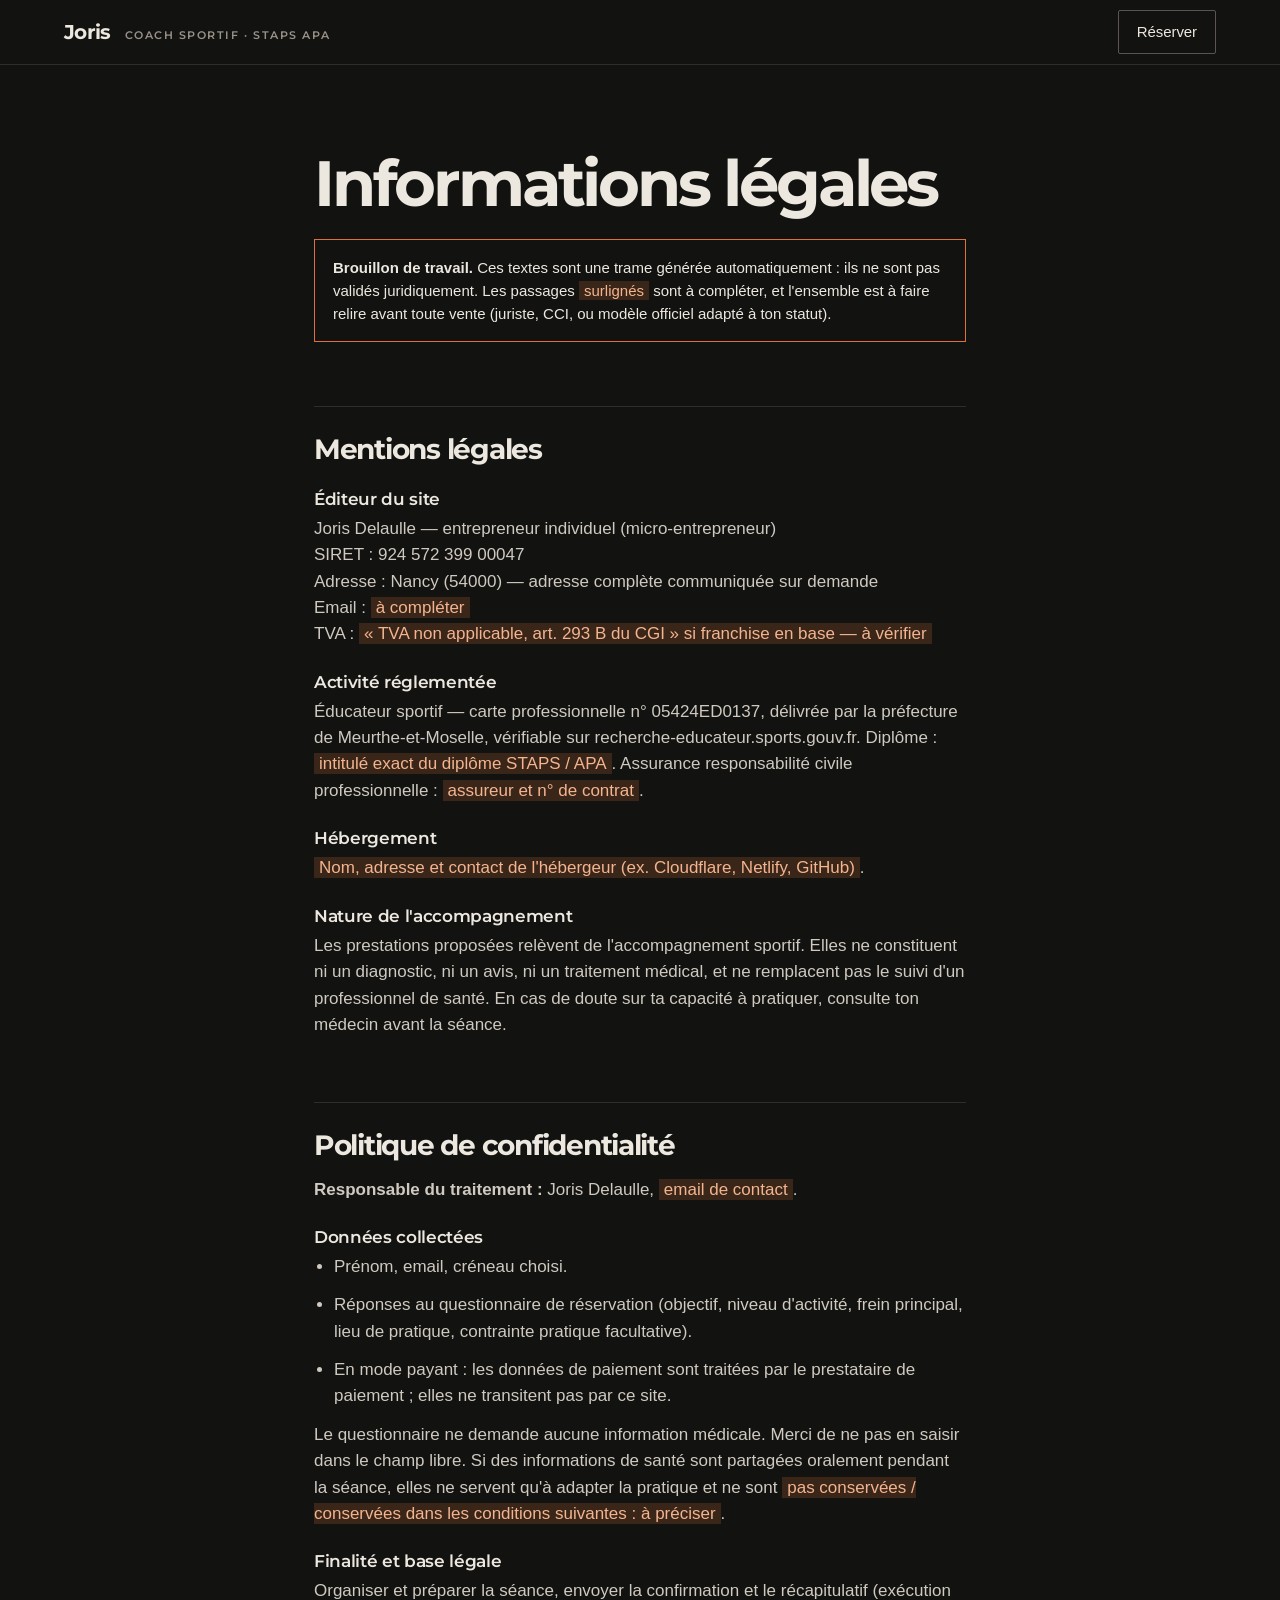
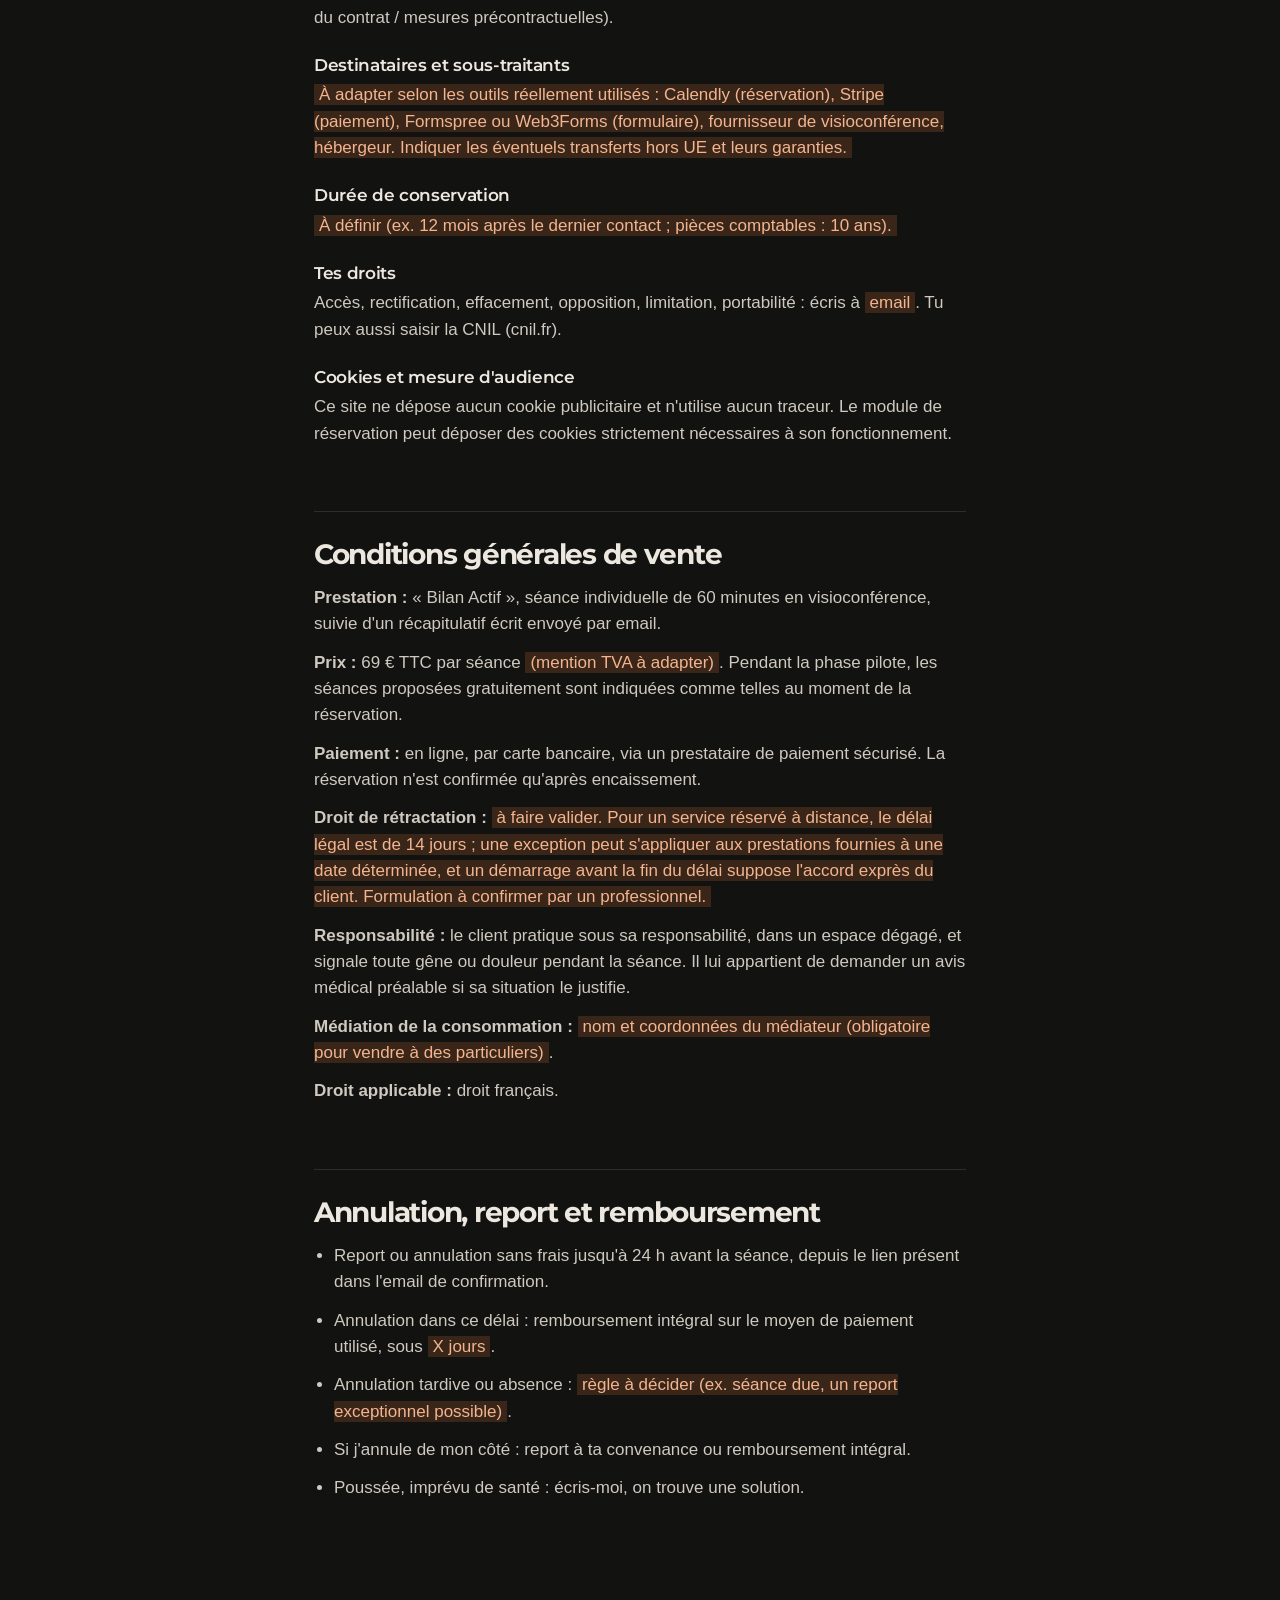
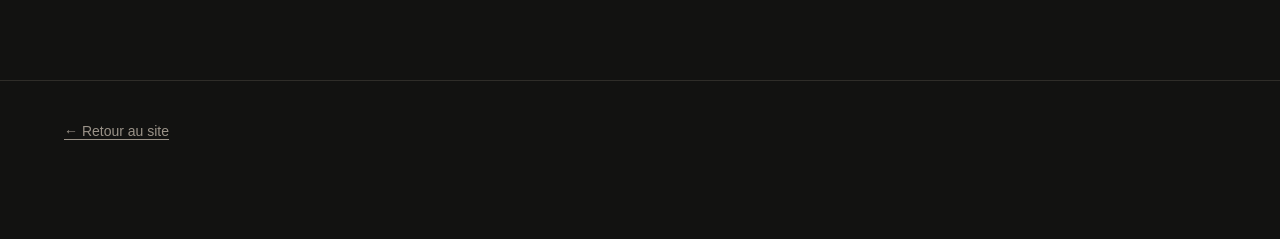
==== commit cb2f2e08: "Add files via upload" ====
--- a/informations-legales.html
+++ b/informations-legales.html
@@ -1,84 +1,84 @@
-<!doctype html>
-<html lang="fr">
-<head>
-<meta charset="utf-8">
-<meta name="viewport" content="width=device-width, initial-scale=1">
-<title>Informations légales — Bilan Actif</title>
-<meta name="robots" content="noindex">
-<meta name="theme-color" content="#121211">
-<link rel="icon" href="favicon.svg" type="image/svg+xml">
-<link rel="stylesheet" href="styles.css">
-<script src="config.js"></script>
-</head>
-<body>
-<header class="top is-stuck">
-  <div class="wrap top__in">
-    <a class="brand" href="index.html"><span class="brand__name">Joris</span><span class="brand__role mono">Coach sportif · STAPS APA</span></a>
-    <a class="btn btn--ghost btn--sm" href="index.html#reserver">Réserver</a>
-  </div>
-</header>
-
-<main class="wrap legal">
-  <h1>Informations légales</h1>
-  <p class="draft"><strong>Brouillon de travail.</strong> Ces textes sont une trame générée automatiquement : ils ne sont pas validés juridiquement. Les passages <mark>surlignés</mark> sont à compléter, et l'ensemble est à faire relire avant toute vente (juriste, CCI, ou modèle officiel adapté à ton statut).</p>
-
-  <h2 id="mentions">Mentions légales</h2>
-  <h3>Éditeur du site</h3>
-  <p>Joris Delaulle — <mark>statut (ex. entrepreneur individuel / micro-entrepreneur)</mark><br>
-  SIRET : <mark>à compléter</mark><br>
-  Adresse : <mark>adresse professionnelle ou de domiciliation</mark><br>
-  Email : <mark>à compléter</mark><br>
-  TVA : <mark>« TVA non applicable, art. 293 B du CGI » si franchise en base — à vérifier</mark></p>
-  <h3>Activité réglementée</h3>
-  <p>Éducateur sportif — carte professionnelle n° 05424ED0137, délivrée par la préfecture de Meurthe-et-Moselle, vérifiable sur recherche-educateur.sports.gouv.fr. Diplôme : <mark>intitulé exact du diplôme STAPS / APA</mark>. Assurance responsabilité civile professionnelle : <mark>assureur et n° de contrat</mark>.</p>
-  <h3>Hébergement</h3>
-  <p><mark>Nom, adresse et contact de l'hébergeur (ex. Cloudflare, Netlify, GitHub)</mark>.</p>
-  <h3>Nature de l'accompagnement</h3>
-  <p>Les prestations proposées relèvent de l'accompagnement sportif. Elles ne constituent ni un diagnostic, ni un avis, ni un traitement médical, et ne remplacent pas le suivi d'un professionnel de santé. En cas de doute sur ta capacité à pratiquer, consulte ton médecin avant la séance.</p>
-
-  <h2 id="confidentialite">Politique de confidentialité</h2>
-  <p><strong>Responsable du traitement :</strong> Joris Delaulle, <mark>email de contact</mark>.</p>
-  <h3>Données collectées</h3>
-  <ul>
-    <li>Prénom, email, créneau choisi.</li>
-    <li>Réponses au questionnaire de réservation (objectif, niveau d'activité, frein principal, lieu de pratique, contrainte pratique facultative).</li>
-    <li>En mode payant : les données de paiement sont traitées par le prestataire de paiement ; elles ne transitent pas par ce site.</li>
-  </ul>
-  <p>Le questionnaire ne demande aucune information médicale. Merci de ne pas en saisir dans le champ libre. Si des informations de santé sont partagées oralement pendant la séance, elles ne servent qu'à adapter la pratique et ne sont <mark>pas conservées / conservées dans les conditions suivantes : à préciser</mark>.</p>
-  <h3>Finalité et base légale</h3>
-  <p>Organiser et préparer la séance, envoyer la confirmation et le récapitulatif (exécution du contrat / mesures précontractuelles).</p>
-  <h3>Destinataires et sous-traitants</h3>
-  <p><mark>À adapter selon les outils réellement utilisés : Calendly (réservation), Stripe (paiement), Formspree ou Web3Forms (formulaire), fournisseur de visioconférence, hébergeur. Indiquer les éventuels transferts hors UE et leurs garanties.</mark></p>
-  <h3>Durée de conservation</h3>
-  <p><mark>À définir (ex. 12 mois après le dernier contact ; pièces comptables : 10 ans).</mark></p>
-  <h3>Tes droits</h3>
-  <p>Accès, rectification, effacement, opposition, limitation, portabilité : écris à <mark>email</mark>. Tu peux aussi saisir la CNIL (cnil.fr).</p>
-  <h3>Cookies et mesure d'audience</h3>
-  <p>Ce site ne dépose aucun cookie publicitaire et n'utilise aucun traceur. Le module de réservation peut déposer des cookies strictement nécessaires à son fonctionnement.</p>
-
-  <h2 id="cgv">Conditions générales de vente</h2>
-  <p><strong>Prestation :</strong> « Bilan Actif », séance individuelle de 60 minutes en visioconférence, suivie d'un récapitulatif écrit envoyé par email.</p>
-  <p><strong>Prix :</strong> <span data-prix>69</span> € TTC par séance <mark>(mention TVA à adapter)</mark>. Pendant la phase pilote, les séances proposées gratuitement sont indiquées comme telles au moment de la réservation.</p>
-  <p><strong>Paiement :</strong> en ligne, par carte bancaire, via un prestataire de paiement sécurisé. La réservation n'est confirmée qu'après encaissement.</p>
-  <p><strong>Droit de rétractation :</strong> <mark>à faire valider. Pour un service réservé à distance, le délai légal est de 14 jours ; une exception peut s'appliquer aux prestations fournies à une date déterminée, et un démarrage avant la fin du délai suppose l'accord exprès du client. Formulation à confirmer par un professionnel.</mark></p>
-  <p><strong>Responsabilité :</strong> le client pratique sous sa responsabilité, dans un espace dégagé, et signale toute gêne ou douleur pendant la séance. Il lui appartient de demander un avis médical préalable si sa situation le justifie.</p>
-  <p><strong>Médiation de la consommation :</strong> <mark>nom et coordonnées du médiateur (obligatoire pour vendre à des particuliers)</mark>.</p>
-  <p><strong>Droit applicable :</strong> droit français.</p>
-
-  <h2 id="annulation">Annulation, report et remboursement</h2>
-  <ul>
-    <li>Report ou annulation sans frais jusqu'à <span data-annul>24</span> h avant la séance, depuis le lien présent dans l'email de confirmation.</li>
-    <li>Annulation dans ce délai : remboursement intégral sur le moyen de paiement utilisé, sous <mark>X jours</mark>.</li>
-    <li>Annulation tardive ou absence : <mark>règle à décider (ex. séance due, un report exceptionnel possible)</mark>.</li>
-    <li>Si j'annule de mon côté : report à ta convenance ou remboursement intégral.</li>
-    <li>Poussée, imprévu de santé : écris-moi, on trouve une solution.</li>
-  </ul>
-</main>
-
-<footer class="foot"><div class="wrap"><a href="index.html">← Retour au site</a></div></footer>
-<script>
-document.querySelectorAll("[data-prix]").forEach(function(e){e.textContent=SITE.prix});
-document.querySelectorAll("[data-annul]").forEach(function(e){e.textContent=SITE.annulationHeures});
-</script>
-</body>
-</html>
+<!doctype html>
+<html lang="fr">
+<head>
+<meta charset="utf-8">
+<meta name="viewport" content="width=device-width, initial-scale=1">
+<title>Informations légales — Bilan Actif</title>
+<meta name="robots" content="noindex">
+<meta name="theme-color" content="#121211">
+<link rel="icon" href="favicon.svg" type="image/svg+xml">
+<link rel="stylesheet" href="styles.css">
+<script src="config.js"></script>
+</head>
+<body>
+<header class="top is-stuck">
+  <div class="wrap top__in">
+    <a class="brand" href="index.html"><span class="brand__name">Joris</span><span class="brand__role mono">Coach sportif · STAPS APA</span></a>
+    <a class="btn btn--ghost btn--sm" href="index.html#reserver">Réserver</a>
+  </div>
+</header>
+
+<main class="wrap legal">
+  <h1>Informations légales</h1>
+  <p class="draft"><strong>Brouillon de travail.</strong> Ces textes sont une trame générée automatiquement : ils ne sont pas validés juridiquement. Les passages <mark>surlignés</mark> sont à compléter, et l'ensemble est à faire relire avant toute vente (juriste, CCI, ou modèle officiel adapté à ton statut).</p>
+
+  <h2 id="mentions">Mentions légales</h2>
+  <h3>Éditeur du site</h3>
+  <p>Joris Delaulle — entrepreneur individuel (micro-entrepreneur)<br>
+  SIRET : 924 572 399 00047<br>
+  Adresse : Nancy (54000) — adresse complète communiquée sur demande<br>
+  Email : <mark>à compléter</mark><br>
+  TVA : <mark>« TVA non applicable, art. 293 B du CGI » si franchise en base — à vérifier</mark></p>
+  <h3>Activité réglementée</h3>
+  <p>Éducateur sportif — carte professionnelle n° 05424ED0137, délivrée par la préfecture de Meurthe-et-Moselle, vérifiable sur recherche-educateur.sports.gouv.fr. Diplôme : <mark>intitulé exact du diplôme STAPS / APA</mark>. Assurance responsabilité civile professionnelle : <mark>assureur et n° de contrat</mark>.</p>
+  <h3>Hébergement</h3>
+  <p><mark>Nom, adresse et contact de l'hébergeur (ex. Cloudflare, Netlify, GitHub)</mark>.</p>
+  <h3>Nature de l'accompagnement</h3>
+  <p>Les prestations proposées relèvent de l'accompagnement sportif. Elles ne constituent ni un diagnostic, ni un avis, ni un traitement médical, et ne remplacent pas le suivi d'un professionnel de santé. En cas de doute sur ta capacité à pratiquer, consulte ton médecin avant la séance.</p>
+
+  <h2 id="confidentialite">Politique de confidentialité</h2>
+  <p><strong>Responsable du traitement :</strong> Joris Delaulle, <mark>email de contact</mark>.</p>
+  <h3>Données collectées</h3>
+  <ul>
+    <li>Prénom, email, créneau choisi.</li>
+    <li>Réponses au questionnaire de réservation (objectif, niveau d'activité, frein principal, lieu de pratique, contrainte pratique facultative).</li>
+    <li>En mode payant : les données de paiement sont traitées par le prestataire de paiement ; elles ne transitent pas par ce site.</li>
+  </ul>
+  <p>Le questionnaire ne demande aucune information médicale. Merci de ne pas en saisir dans le champ libre. Si des informations de santé sont partagées oralement pendant la séance, elles ne servent qu'à adapter la pratique et ne sont <mark>pas conservées / conservées dans les conditions suivantes : à préciser</mark>.</p>
+  <h3>Finalité et base légale</h3>
+  <p>Organiser et préparer la séance, envoyer la confirmation et le récapitulatif (exécution du contrat / mesures précontractuelles).</p>
+  <h3>Destinataires et sous-traitants</h3>
+  <p><mark>À adapter selon les outils réellement utilisés : Calendly (réservation), Stripe (paiement), Formspree ou Web3Forms (formulaire), fournisseur de visioconférence, hébergeur. Indiquer les éventuels transferts hors UE et leurs garanties.</mark></p>
+  <h3>Durée de conservation</h3>
+  <p><mark>À définir (ex. 12 mois après le dernier contact ; pièces comptables : 10 ans).</mark></p>
+  <h3>Tes droits</h3>
+  <p>Accès, rectification, effacement, opposition, limitation, portabilité : écris à <mark>email</mark>. Tu peux aussi saisir la CNIL (cnil.fr).</p>
+  <h3>Cookies et mesure d'audience</h3>
+  <p>Ce site ne dépose aucun cookie publicitaire et n'utilise aucun traceur. Le module de réservation peut déposer des cookies strictement nécessaires à son fonctionnement.</p>
+
+  <h2 id="cgv">Conditions générales de vente</h2>
+  <p><strong>Prestation :</strong> « Bilan Actif », séance individuelle de 60 minutes en visioconférence, suivie d'un récapitulatif écrit envoyé par email.</p>
+  <p><strong>Prix :</strong> <span data-prix>69</span> € TTC par séance <mark>(mention TVA à adapter)</mark>. Pendant la phase pilote, les séances proposées gratuitement sont indiquées comme telles au moment de la réservation.</p>
+  <p><strong>Paiement :</strong> en ligne, par carte bancaire, via un prestataire de paiement sécurisé. La réservation n'est confirmée qu'après encaissement.</p>
+  <p><strong>Droit de rétractation :</strong> <mark>à faire valider. Pour un service réservé à distance, le délai légal est de 14 jours ; une exception peut s'appliquer aux prestations fournies à une date déterminée, et un démarrage avant la fin du délai suppose l'accord exprès du client. Formulation à confirmer par un professionnel.</mark></p>
+  <p><strong>Responsabilité :</strong> le client pratique sous sa responsabilité, dans un espace dégagé, et signale toute gêne ou douleur pendant la séance. Il lui appartient de demander un avis médical préalable si sa situation le justifie.</p>
+  <p><strong>Médiation de la consommation :</strong> <mark>nom et coordonnées du médiateur (obligatoire pour vendre à des particuliers)</mark>.</p>
+  <p><strong>Droit applicable :</strong> droit français.</p>
+
+  <h2 id="annulation">Annulation, report et remboursement</h2>
+  <ul>
+    <li>Report ou annulation sans frais jusqu'à <span data-annul>24</span> h avant la séance, depuis le lien présent dans l'email de confirmation.</li>
+    <li>Annulation dans ce délai : remboursement intégral sur le moyen de paiement utilisé, sous <mark>X jours</mark>.</li>
+    <li>Annulation tardive ou absence : <mark>règle à décider (ex. séance due, un report exceptionnel possible)</mark>.</li>
+    <li>Si j'annule de mon côté : report à ta convenance ou remboursement intégral.</li>
+    <li>Poussée, imprévu de santé : écris-moi, on trouve une solution.</li>
+  </ul>
+</main>
+
+<footer class="foot"><div class="wrap"><a href="index.html">← Retour au site</a></div></footer>
+<script>
+document.querySelectorAll("[data-prix]").forEach(function(e){e.textContent=SITE.prix});
+document.querySelectorAll("[data-annul]").forEach(function(e){e.textContent=SITE.annulationHeures});
+</script>
+</body>
+</html>
